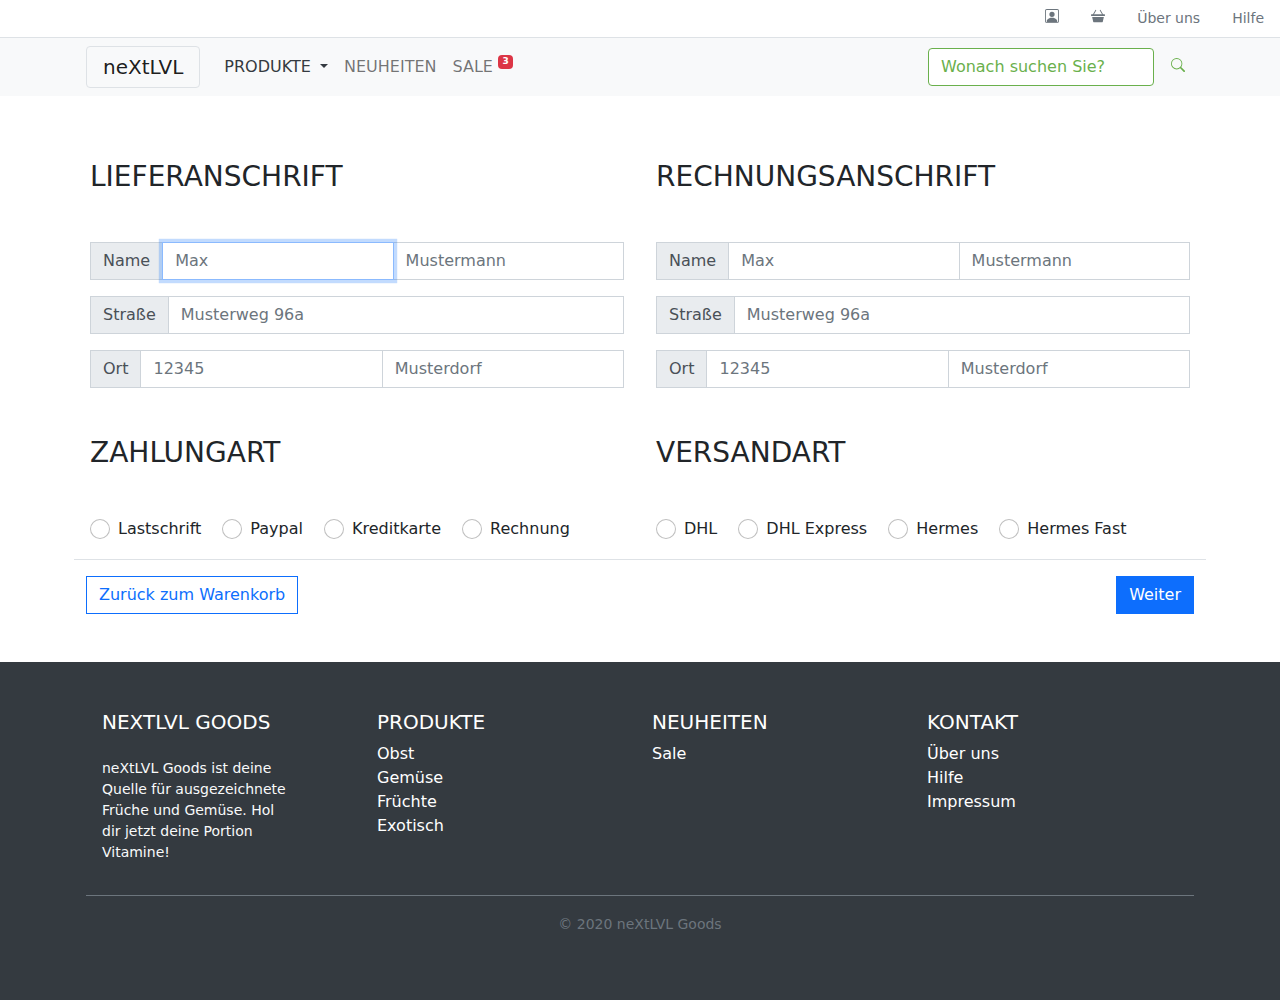
==== bestellUebersicht.html @ c00eb5ee "Display none vergessen..." ====
<!DOCTYPE html>
<html lang="de">

<head>
    <meta charset="UTF-8">
    <meta name="viewport" content="width=device-width, initial-scale=1.0">
    <title>Bestellinformation &ndash; neXtLVL Webshop</title>
    <link rel="stylesheet" href="css/bootstrap.min.css">
    <link rel="stylesheet" href="css/next.min.css">
</head>

<body>

    <!-- TOP LEVEL NAV -->
    <nav class="nav border-bottom small justify-content-end">

        <a href="profil/nutzer.html" class="nav-link link-secondary" data-action="profil">
            <svg width="1em" height="1em" viewBox="0 0 16 16" class="bi bi-person-square icon-unset" fill="currentColor" xmlns="http://www.w3.org/2000/svg">
                <path fill-rule="evenodd" d="M14 1H2a1 1 0 0 0-1 1v12a1 1 0 0 0 1 1h12a1 1 0 0 0 1-1V2a1 1 0 0 0-1-1zM2 0a2 2 0 0 0-2 2v12a2 2 0 0 0 2 2h12a2 2 0 0 0 2-2V2a2 2 0 0 0-2-2H2z" />
                <path fill-rule="evenodd" d="M2 15v-1c0-1 1-4 6-4s6 3 6 4v1H2zm6-6a3 3 0 1 0 0-6 3 3 0 0 0 0 6z" />
            </svg>
        </a>

        <a href="warenkorb/inhalt.html" class="nav-link link-secondary" data-action="warenkorb">

            <svg width="1em" height="1em" viewBox="0 0 16 16" class="bi bi-basket3-fill icon-unset" fill="currentColor" xmlns="http://www.w3.org/2000/svg">
                <path fill-rule="evenodd" d="M10.243 1.071a.5.5 0 0 1 .686.172l3 5a.5.5 0 0 1-.858.514l-3-5a.5.5 0 0 1 .172-.686zm-4.486 0a.5.5 0 0 0-.686.172l-3 5a.5.5 0 1 0 .858.514l3-5a.5.5 0 0 0-.172-.686z" />
                <path d="M13.489 14.605A.5.5 0 0 1 13 15H3a.5.5 0 0 1-.489-.395L1.311 9H14.69l-1.201 5.605z" />
                <rect width="16" height="2" y="6" rx=".5" />
            </svg>
        </a>
        <a href="hilfe/ueber-uns.html" class="nav-link link-secondary">Über uns</a>
        <a href="hilfe/uebersicht.html" class="nav-link link-secondary">Hilfe</a>
    </nav>
    <!-- /TOP LEVEL NAV -->
    <!-- NAV -->
    <nav class="navbar navbar-expand-lg navbar-light bg-light py-2">
        <div class="container">
            <a class="navbar-brand border rounded px-3" href="index.html">neXtLVL</a>
            <button class="navbar-toggler" type="button" data-toggle="collapse" data-target="#navbarSupportedContent" aria-controls="navbarSupportedContent" aria-expanded="false" aria-label="Toggle navigation">
                <span class="navbar-toggler-icon"></span>
            </button>
            <div class="collapse navbar-collapse text-uppercase" id="navbarSupportedContent">
                <ul class="navbar-nav mr-auto mb-2 mb-lg-0">
                    <li class="nav-item dropdown">
                        <a class="nav-link dropdown-toggle active text-dark" href="#" id="navbarDropdown" role="button" data-toggle="dropdown" aria-expanded="false">
                            Produkte
                        </a>
                        <ul class="dropdown-menu" aria-labelledby="navbarDropdown">
                            <li><a class="dropdown-item" href="produkte.php#obst">Obst</a></li>
                            <li><a class="dropdown-item" href="produkte.php#gemuese">Gemüse</a></li>
                            <li><a class="dropdown-item" href="produkte.php#fruechte">Früchte</a></li>
                            <li><a class="dropdown-item" href="produkte.php#exotisch">Exotisch</a></li>
                        </ul>
                    </li>
                    <li class="nav-item">
                        <a class="nav-link" aria-current="page" href="produkte/neuheiten.html">Neuheiten</a>
                    </li>
                    <li class="nav-item">
                        <a class="nav-link" href="produkte/sale.html">SALE <sup><span class="badge bg-danger align-text-top" title="3 Produkte befindet sich im Sale!">3</span></sup></a>
                    </li>
                </ul>
                <form class="d-flex">
                    <input type="text" class="form-control form-text-success form-border-next-green" placeholder="Wonach suchen Sie?" aria-label="Wonach suchen Sie?" aria-describedby="basic-addon2">
                    <span class="btn-group-vertical ml-2" id="basic-addon2">
                        <button type="button" class="btn btn-sm">
                            <svg width="1em" height="1em" viewBox="0 0 16 16" class="bi bi-search icon-unset" style="color: 6ab04c;" fill="currentColor" xmlns="http://www.w3.org/2000/svg">
                                <path fill-rule="evenodd" d="M10.442 10.442a1 1 0 0 1 1.415 0l3.85 3.85a1 1 0 0 1-1.414 1.415l-3.85-3.85a1 1 0 0 1 0-1.415z" />
                                <path fill-rule="evenodd" d="M6.5 12a5.5 5.5 0 1 0 0-11 5.5 5.5 0 0 0 0 11zM13 6.5a6.5 6.5 0 1 1-13 0 6.5 6.5 0 0 1 13 0z" />
                            </svg>
                        </button>
                    </span>
                </form>
            </div>
        </div>
    </nav>
    <!-- /NAV -->

    <!-- FORMULAR CONTAINER -->

    <div class="container my-5">
        <form id="bestellung" method="POST">

            <div class="row" id="userInput">

                <div class="col-xs-12 col-md-6 p-3 border-bottom">
                    <h1 class="h3 mb-5 text-uppercase">Lieferanschrift</h1>
                    <div class="input-group mb-3">
                        <span class="input-group-text rounded-0">Name</span>
                        <input type="text" id="accVorname" aria-label="Vorname" placeholder="Max" required autofocus class="form-control rounded-0">
                        <input type="text" id="accNachname" aria-label="Nachname" placeholder="Mustermann" required class="form-control rounded-0">
                    </div>
                    <div class="input-group mb-3">
                        <span class="input-group-text rounded-0">Straße</span>
                        <input type="text" id="accStraße" aria-label="Straße" placeholder="Musterweg 96a" required class="form-control rounded-0">
                    </div>
                    <div class="input-group">
                        <span class="input-group-text rounded-0">Ort</span>
                        <input type="number" id="accPlz" aria-label="PLZ" placeholder="12345" required class="form-control rounded-0">
                        <input type="text" id="accOrt" aria-label="Ort" placeholder="Musterdorf" required class="form-control rounded-0">
                    </div>

                    <h2 class="h3 my-5 text-uppercase">Zahlungart</h2>
                    <div class="form-check form-check-inline">
                        <input class="form-check-input" type="radio" name="payment[]" id="payment" value="Lastschrift">
                        <label class="form-check-label" for="inlineRadio1">Lastschrift</label>
                    </div>
                    <div class="form-check form-check-inline">
                        <input class="form-check-input" type="radio" name="payment[]" id="payment" value="Paypal">
                        <label class="form-check-label" for="inlineRadio2">Paypal</label>
                    </div>
                    <div class="form-check form-check-inline">
                        <input class="form-check-input" type="radio" name="payment[]" id="payment" value="Kreditkarte">
                        <label class="form-check-label" for="inlineRadio3">Kreditkarte</label>
                    </div>
                    <div class="form-check form-check-inline">
                        <input class="form-check-input" type="radio" name="payment[]" id="payment" value="Rechnung">
                        <label class="form-check-label" for="inlineRadio4">Rechnung</label>
                    </div>
                </div>

                <div class="col-xs-12 col-md-6 p-3 border-bottom">
                    <h1 class="h3 mb-5 text-uppercase">Rechnungsanschrift</h1>
                    <div class="input-group mb-3">
                        <span class="input-group-text rounded-0">Name</span>
                        <input type="text" id="invoiceVorname" aria-label="Vorname" placeholder="Max" required class="form-control rounded-0">
                        <input type="text" id="invoiceNachname" aria-label="Nachname" placeholder="Mustermann" required class="form-control rounded-0">
                    </div>
                    <div class="input-group mb-3">
                        <span class="input-group-text rounded-0">Straße</span>
                        <input type="text" id="invoiceStraße" aria-label="Straße" placeholder="Musterweg 96a" required class="form-control rounded-0">
                    </div>
                    <div class="input-group">
                        <span class="input-group-text rounded-0">Ort</span>
                        <input type="number" id="invoicePlz" aria-label="PLZ" placeholder="12345" required class="form-control rounded-0">
                        <input type="text" id="invoiceOrt" aria-label="Ort" placeholder="Musterdorf" required class="form-control rounded-0">
                    </div>

                    <h2 class="h3 my-5 text-uppercase">Versandart</h2>
                    <div class="form-check form-check-inline">
                        <input class="form-check-input" type="radio" name="inlineRadioOptions" id="shipping" name="shipping[]" value="DHL">
                        <label class="form-check-label" for="shipping">DHL</label>
                    </div>
                    <div class="form-check form-check-inline">
                        <input class="form-check-input" type="radio" name="inlineRadioOptions" id="shipping" name="shipping[]" value="DHL Express">
                        <label class="form-check-label" for="shipping">DHL Express</label>
                    </div>
                    <div class="form-check form-check-inline">
                        <input class="form-check-input" type="radio" name="inlineRadioOptions" id="shipping" name="shipping[]" value="Hermes">
                        <label class="form-check-label" for="shipping">Hermes</label>
                    </div>
                    <div class="form-check form-check-inline">
                        <input class="form-check-input" type="radio" name="inlineRadioOptions" id="shipping" name="shipping[]" value="Hermes Fast">
                        <label class="form-check-label" for="shipping">Hermes Fast</label>
                    </div>
                </div>

            </div>

            <button class="btn btn-outline-primary mt-3 rounded-0" id="backToChart" onclick="location.href='./warenkorb/inhalt.html'"> Zurück zum Warenkorb</button>
            <input class="btn btn-primary mt-3 rounded-0 float-right" type="submit" value="Weiter">

        </form>
    </div>

    <div id="userOutput" style="display: none;">

        <div class="container">
            <div class="row">
                <div class="col-xs-12 col-md-6 p-3" id="accountDaten"></div>
                <div class="col-xs-12 col-md-6 p-3" id="invoiceDaten"></div>
            </div>
            <div class="w-100 mt-3 mb-5 p-3 border rounded-0" id="artikel"></div>
            <div class="w-100 mt-3 mb-5">
                <button class="btn btn-outline-primary rounded-0" id="back">Zurück</button>
                <button class="btn btn-primary rounded-0 float-right">Jetzt Zahlungspflichtig bestellen...</button>
            </div>

        </div>
    </div>

    <!-- FOOTER -->
    <footer class="bg-dark text-white py-5">
        <div class="container">
            <section class="container text-center text-md-left">
                <div class="row">
                    <hr class="clearfix w-100 d-none pb-3">
                    <div class="col-md-3 mb-md-0 mb-3">
                        <h5 class="text-uppercase"><a href="index.html" class="text-white text-decoration-none">neXtLVL Goods</a></h5>
                        <ul class="list-unstyled">
                            <li class="small pt-3 text-light w-75">
                                neXtLVL Goods ist deine Quelle für ausgezeichnete Früche und Gemüse. Hol dir jetzt deine Portion Vitamine!
                            </li>
                        </ul>
                    </div>
                    <div class="col-md-3 mb-md-0 mb-3">
                        <a class="text-white text-decoration-none" href="produkte.php">
                            <h5 class="text-uppercase">Produkte</h5>
                        </a>
                        <ul class="list-unstyled">
                            <li><a class="text-white text-decoration-none" href="produkte.php#obst">Obst</a></li>
                            <li><a class="text-white text-decoration-none" href="produkte.php#gemuese">Gemüse</a></li>
                            <li><a class="text-white text-decoration-none" href="produkte.php#fruechte">Früchte</a></li>
                            <li><a class="text-white text-decoration-none" href="produkte.php#exotisch">Exotisch</a></li>
                        </ul>
                    </div>
                    <div class="col-md-3 mb-md-0 mb-3">
                        <a class="text-white text-decoration-none" href="produkte/neuheiten.html">
                            <h5 class="text-uppercase">Neuheiten</h5>
                        </a>
                        <ul class="list-unstyled">
                            <li><a class="text-white text-decoration-none" href="produkte/sale.html">Sale</a></li>
                        </ul>
                    </div>
                    <div class="col-md-3 mb-md-0 mb-3">
                        <a class="text-white text-decoration-none" href="kontakt/formular.html">
                            <h5 class="text-uppercase footer-link">Kontakt</h5>
                        </a>
                        <ul class="list-unstyled">
                            <li><a class="text-white text-decoration-none" href="hilfe/ueber-uns.html">Über uns</a></li>
                            <li><a class="text-white text-decoration-none" href="hilfe/uebersicht.html">Hilfe</a></li>
                            <li><a class="text-white text-decoration-none" href="kontakt/impressum.html">Impressum</a></li>
                        </ul>
                    </div>
                </div>
            </section>
            <div class="text-center py-3 mt-3 border-top border-secondary">
                <a class="text-muted small text-decoration-none" href="index.html">&copy; 2020 neXtLVL Goods</a>
            </div>
        </div>
    </footer>
    <!-- /FOOTER -->

    <script src="js/bestellUebersicht.js"></script>
    <script src="js/jquery.min.js"></script>
    <script>
        /*
    Die eigentliche Funktion des Submit Buttons wird deaktiviert.
    Daten werden nach Submit Button klick ins LocalStorage geladen
    Div mit Formular verschwindet
    Div mit Bestellübersicht wird angezeigt
    */
        $(document).ready(function() {
            //option A
            $("form").submit(function(e) {
                e.preventDefault(e);
                alert(document.getElementById("accVorname").value);
                submitToView();
                hideElement("userInput");
                showElement("userOutput");
                showData();
            });
            /*
    Zurückbutton, welche in der Bestellübersicht angezeigt wird. Formular wird wieder
    sichtbar
    Localstorage und Formular sind resetet
    */
            $('#back').click(function() {
                $('#userOutput').hide();
                $('#userInput').show();
                localStorage.clear();
                $('#bestellung').trigger("reset");
            });
        });
    </script>

</body>

</html>
---- css/next.min.css ----
.icon-unset{vertical-align:unset !important}.form-text-success::-webkit-input-placeholder{color:#6ab04c !important}.form-text-success:-ms-input-placeholder{color:#6ab04c !important}.form-text-success::-ms-input-placeholder{color:#6ab04c !important}.form-text-success::placeholder{color:#6ab04c !important}.form-border-next-green{border:1px solid #6ab04c}.next-bg-green{background-color:#6ab04c}.next-bg-lime{background-color:#2ecc71}.next-bg-orange{background-color:#f0932b}.next-bg-red{background-color:#eb4d4b}.container-main{margin:0 auto;max-width:calc(100% - 3rem)}.text-shadow{text-shadow:1px 1px rgba(0,0,0,0.35)}
/*# sourceMappingURL=next.min.css.map */
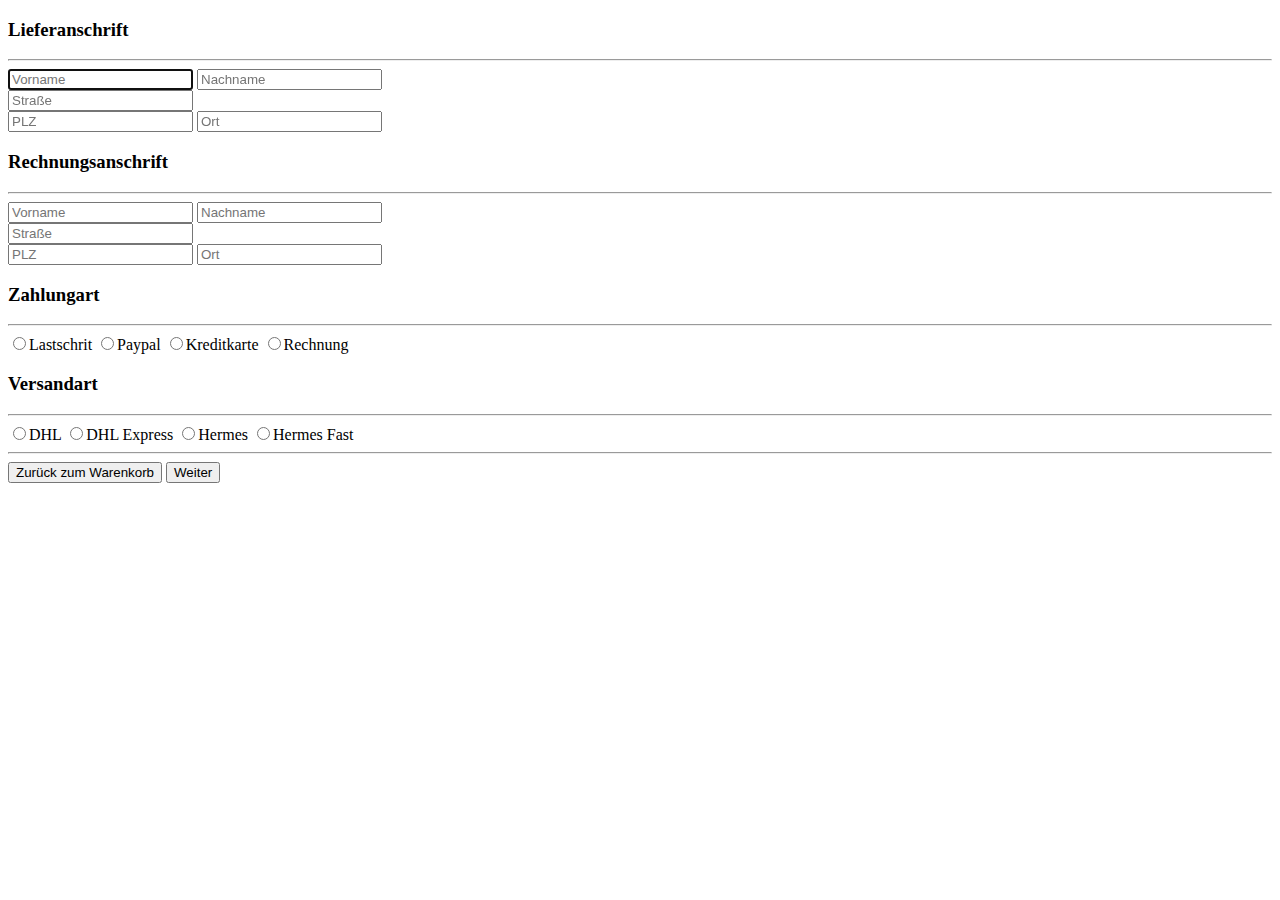
==== commit 78a09603: "Erweiterung der Anzeige" ====
--- a/bestellUebersicht.html
+++ b/bestellUebersicht.html
@@ -1,269 +1,96 @@
 <!DOCTYPE html>
-<html lang="de">
-
+<html lang="en">
 <head>
     <meta charset="UTF-8">
     <meta name="viewport" content="width=device-width, initial-scale=1.0">
-    <title>Bestellinformation &ndash; neXtLVL Webshop</title>
-    <link rel="stylesheet" href="css/bootstrap.min.css">
-    <link rel="stylesheet" href="css/next.min.css">
-</head>
-
-<body>
-
-    <!-- TOP LEVEL NAV -->
-    <nav class="nav border-bottom small justify-content-end">
-
-        <a href="profil/nutzer.html" class="nav-link link-secondary" data-action="profil">
-            <svg width="1em" height="1em" viewBox="0 0 16 16" class="bi bi-person-square icon-unset" fill="currentColor" xmlns="http://www.w3.org/2000/svg">
-                <path fill-rule="evenodd" d="M14 1H2a1 1 0 0 0-1 1v12a1 1 0 0 0 1 1h12a1 1 0 0 0 1-1V2a1 1 0 0 0-1-1zM2 0a2 2 0 0 0-2 2v12a2 2 0 0 0 2 2h12a2 2 0 0 0 2-2V2a2 2 0 0 0-2-2H2z" />
-                <path fill-rule="evenodd" d="M2 15v-1c0-1 1-4 6-4s6 3 6 4v1H2zm6-6a3 3 0 1 0 0-6 3 3 0 0 0 0 6z" />
-            </svg>
-        </a>
-
-        <a href="warenkorb/inhalt.html" class="nav-link link-secondary" data-action="warenkorb">
-
-            <svg width="1em" height="1em" viewBox="0 0 16 16" class="bi bi-basket3-fill icon-unset" fill="currentColor" xmlns="http://www.w3.org/2000/svg">
-                <path fill-rule="evenodd" d="M10.243 1.071a.5.5 0 0 1 .686.172l3 5a.5.5 0 0 1-.858.514l-3-5a.5.5 0 0 1 .172-.686zm-4.486 0a.5.5 0 0 0-.686.172l-3 5a.5.5 0 1 0 .858.514l3-5a.5.5 0 0 0-.172-.686z" />
-                <path d="M13.489 14.605A.5.5 0 0 1 13 15H3a.5.5 0 0 1-.489-.395L1.311 9H14.69l-1.201 5.605z" />
-                <rect width="16" height="2" y="6" rx=".5" />
-            </svg>
-        </a>
-        <a href="hilfe/ueber-uns.html" class="nav-link link-secondary">Über uns</a>
-        <a href="hilfe/uebersicht.html" class="nav-link link-secondary">Hilfe</a>
-    </nav>
-    <!-- /TOP LEVEL NAV -->
-    <!-- NAV -->
-    <nav class="navbar navbar-expand-lg navbar-light bg-light py-2">
-        <div class="container">
-            <a class="navbar-brand border rounded px-3" href="index.html">neXtLVL</a>
-            <button class="navbar-toggler" type="button" data-toggle="collapse" data-target="#navbarSupportedContent" aria-controls="navbarSupportedContent" aria-expanded="false" aria-label="Toggle navigation">
-                <span class="navbar-toggler-icon"></span>
-            </button>
-            <div class="collapse navbar-collapse text-uppercase" id="navbarSupportedContent">
-                <ul class="navbar-nav mr-auto mb-2 mb-lg-0">
-                    <li class="nav-item dropdown">
-                        <a class="nav-link dropdown-toggle active text-dark" href="#" id="navbarDropdown" role="button" data-toggle="dropdown" aria-expanded="false">
-                            Produkte
-                        </a>
-                        <ul class="dropdown-menu" aria-labelledby="navbarDropdown">
-                            <li><a class="dropdown-item" href="produkte.php#obst">Obst</a></li>
-                            <li><a class="dropdown-item" href="produkte.php#gemuese">Gemüse</a></li>
-                            <li><a class="dropdown-item" href="produkte.php#fruechte">Früchte</a></li>
-                            <li><a class="dropdown-item" href="produkte.php#exotisch">Exotisch</a></li>
-                        </ul>
-                    </li>
-                    <li class="nav-item">
-                        <a class="nav-link" aria-current="page" href="produkte/neuheiten.html">Neuheiten</a>
-                    </li>
-                    <li class="nav-item">
-                        <a class="nav-link" href="produkte/sale.html">SALE <sup><span class="badge bg-danger align-text-top" title="3 Produkte befindet sich im Sale!">3</span></sup></a>
-                    </li>
-                </ul>
-                <form class="d-flex">
-                    <input type="text" class="form-control form-text-success form-border-next-green" placeholder="Wonach suchen Sie?" aria-label="Wonach suchen Sie?" aria-describedby="basic-addon2">
-                    <span class="btn-group-vertical ml-2" id="basic-addon2">
-                        <button type="button" class="btn btn-sm">
-                            <svg width="1em" height="1em" viewBox="0 0 16 16" class="bi bi-search icon-unset" style="color: 6ab04c;" fill="currentColor" xmlns="http://www.w3.org/2000/svg">
-                                <path fill-rule="evenodd" d="M10.442 10.442a1 1 0 0 1 1.415 0l3.85 3.85a1 1 0 0 1-1.414 1.415l-3.85-3.85a1 1 0 0 1 0-1.415z" />
-                                <path fill-rule="evenodd" d="M6.5 12a5.5 5.5 0 1 0 0-11 5.5 5.5 0 0 0 0 11zM13 6.5a6.5 6.5 0 1 1-13 0 6.5 6.5 0 0 1 13 0z" />
-                            </svg>
-                        </button>
-                    </span>
-                </form>
-            </div>
-        </div>
-    </nav>
-    <!-- /NAV -->
-
-    <!-- FORMULAR CONTAINER -->
-
-    <div class="container my-5">
-        <form id="bestellung" method="POST">
-
-            <div class="row" id="userInput">
-
-                <div class="col-xs-12 col-md-6 p-3 border-bottom">
-                    <h1 class="h3 mb-5 text-uppercase">Lieferanschrift</h1>
-                    <div class="input-group mb-3">
-                        <span class="input-group-text rounded-0">Name</span>
-                        <input type="text" id="accVorname" aria-label="Vorname" placeholder="Max" required autofocus class="form-control rounded-0">
-                        <input type="text" id="accNachname" aria-label="Nachname" placeholder="Mustermann" required class="form-control rounded-0">
-                    </div>
-                    <div class="input-group mb-3">
-                        <span class="input-group-text rounded-0">Straße</span>
-                        <input type="text" id="accStraße" aria-label="Straße" placeholder="Musterweg 96a" required class="form-control rounded-0">
-                    </div>
-                    <div class="input-group">
-                        <span class="input-group-text rounded-0">Ort</span>
-                        <input type="number" id="accPlz" aria-label="PLZ" placeholder="12345" required class="form-control rounded-0">
-                        <input type="text" id="accOrt" aria-label="Ort" placeholder="Musterdorf" required class="form-control rounded-0">
-                    </div>
-
-                    <h2 class="h3 my-5 text-uppercase">Zahlungart</h2>
-                    <div class="form-check form-check-inline">
-                        <input class="form-check-input" type="radio" name="payment[]" id="payment" value="Lastschrift">
-                        <label class="form-check-label" for="inlineRadio1">Lastschrift</label>
-                    </div>
-                    <div class="form-check form-check-inline">
-                        <input class="form-check-input" type="radio" name="payment[]" id="payment" value="Paypal">
-                        <label class="form-check-label" for="inlineRadio2">Paypal</label>
-                    </div>
-                    <div class="form-check form-check-inline">
-                        <input class="form-check-input" type="radio" name="payment[]" id="payment" value="Kreditkarte">
-                        <label class="form-check-label" for="inlineRadio3">Kreditkarte</label>
-                    </div>
-                    <div class="form-check form-check-inline">
-                        <input class="form-check-input" type="radio" name="payment[]" id="payment" value="Rechnung">
-                        <label class="form-check-label" for="inlineRadio4">Rechnung</label>
-                    </div>
-                </div>
-
-                <div class="col-xs-12 col-md-6 p-3 border-bottom">
-                    <h1 class="h3 mb-5 text-uppercase">Rechnungsanschrift</h1>
-                    <div class="input-group mb-3">
-                        <span class="input-group-text rounded-0">Name</span>
-                        <input type="text" id="invoiceVorname" aria-label="Vorname" placeholder="Max" required class="form-control rounded-0">
-                        <input type="text" id="invoiceNachname" aria-label="Nachname" placeholder="Mustermann" required class="form-control rounded-0">
-                    </div>
-                    <div class="input-group mb-3">
-                        <span class="input-group-text rounded-0">Straße</span>
-                        <input type="text" id="invoiceStraße" aria-label="Straße" placeholder="Musterweg 96a" required class="form-control rounded-0">
-                    </div>
-                    <div class="input-group">
-                        <span class="input-group-text rounded-0">Ort</span>
-                        <input type="number" id="invoicePlz" aria-label="PLZ" placeholder="12345" required class="form-control rounded-0">
-                        <input type="text" id="invoiceOrt" aria-label="Ort" placeholder="Musterdorf" required class="form-control rounded-0">
-                    </div>
-
-                    <h2 class="h3 my-5 text-uppercase">Versandart</h2>
-                    <div class="form-check form-check-inline">
-                        <input class="form-check-input" type="radio" name="inlineRadioOptions" id="shipping" name="shipping[]" value="DHL">
-                        <label class="form-check-label" for="shipping">DHL</label>
-                    </div>
-                    <div class="form-check form-check-inline">
-                        <input class="form-check-input" type="radio" name="inlineRadioOptions" id="shipping" name="shipping[]" value="DHL Express">
-                        <label class="form-check-label" for="shipping">DHL Express</label>
-                    </div>
-                    <div class="form-check form-check-inline">
-                        <input class="form-check-input" type="radio" name="inlineRadioOptions" id="shipping" name="shipping[]" value="Hermes">
-                        <label class="form-check-label" for="shipping">Hermes</label>
-                    </div>
-                    <div class="form-check form-check-inline">
-                        <input class="form-check-input" type="radio" name="inlineRadioOptions" id="shipping" name="shipping[]" value="Hermes Fast">
-                        <label class="form-check-label" for="shipping">Hermes Fast</label>
-                    </div>
-                </div>
-
-            </div>
-
-            <button class="btn btn-outline-primary mt-3 rounded-0" id="backToChart" onclick="location.href='./warenkorb/inhalt.html'"> Zurück zum Warenkorb</button>
-            <input class="btn btn-primary mt-3 rounded-0 float-right" type="submit" value="Weiter">
-
-        </form>
-    </div>
-
-    <div id="userOutput" style="display: none;">
-
-        <div class="container">
-            <div class="row">
-                <div class="col-xs-12 col-md-6 p-3" id="accountDaten"></div>
-                <div class="col-xs-12 col-md-6 p-3" id="invoiceDaten"></div>
-            </div>
-            <div class="w-100 mt-3 mb-5 p-3 border rounded-0" id="artikel"></div>
-            <div class="w-100 mt-3 mb-5">
-                <button class="btn btn-outline-primary rounded-0" id="back">Zurück</button>
-                <button class="btn btn-primary rounded-0 float-right">Jetzt Zahlungspflichtig bestellen...</button>
-            </div>
-
-        </div>
-    </div>
-
-    <!-- FOOTER -->
-    <footer class="bg-dark text-white py-5">
-        <div class="container">
-            <section class="container text-center text-md-left">
-                <div class="row">
-                    <hr class="clearfix w-100 d-none pb-3">
-                    <div class="col-md-3 mb-md-0 mb-3">
-                        <h5 class="text-uppercase"><a href="index.html" class="text-white text-decoration-none">neXtLVL Goods</a></h5>
-                        <ul class="list-unstyled">
-                            <li class="small pt-3 text-light w-75">
-                                neXtLVL Goods ist deine Quelle für ausgezeichnete Früche und Gemüse. Hol dir jetzt deine Portion Vitamine!
-                            </li>
-                        </ul>
-                    </div>
-                    <div class="col-md-3 mb-md-0 mb-3">
-                        <a class="text-white text-decoration-none" href="produkte.php">
-                            <h5 class="text-uppercase">Produkte</h5>
-                        </a>
-                        <ul class="list-unstyled">
-                            <li><a class="text-white text-decoration-none" href="produkte.php#obst">Obst</a></li>
-                            <li><a class="text-white text-decoration-none" href="produkte.php#gemuese">Gemüse</a></li>
-                            <li><a class="text-white text-decoration-none" href="produkte.php#fruechte">Früchte</a></li>
-                            <li><a class="text-white text-decoration-none" href="produkte.php#exotisch">Exotisch</a></li>
-                        </ul>
-                    </div>
-                    <div class="col-md-3 mb-md-0 mb-3">
-                        <a class="text-white text-decoration-none" href="produkte/neuheiten.html">
-                            <h5 class="text-uppercase">Neuheiten</h5>
-                        </a>
-                        <ul class="list-unstyled">
-                            <li><a class="text-white text-decoration-none" href="produkte/sale.html">Sale</a></li>
-                        </ul>
-                    </div>
-                    <div class="col-md-3 mb-md-0 mb-3">
-                        <a class="text-white text-decoration-none" href="kontakt/formular.html">
-                            <h5 class="text-uppercase footer-link">Kontakt</h5>
-                        </a>
-                        <ul class="list-unstyled">
-                            <li><a class="text-white text-decoration-none" href="hilfe/ueber-uns.html">Über uns</a></li>
-                            <li><a class="text-white text-decoration-none" href="hilfe/uebersicht.html">Hilfe</a></li>
-                            <li><a class="text-white text-decoration-none" href="kontakt/impressum.html">Impressum</a></li>
-                        </ul>
-                    </div>
-                </div>
-            </section>
-            <div class="text-center py-3 mt-3 border-top border-secondary">
-                <a class="text-muted small text-decoration-none" href="index.html">&copy; 2020 neXtLVL Goods</a>
-            </div>
-        </div>
-    </footer>
-    <!-- /FOOTER -->
-
+    <title>Bestellinformation</title>
     <script src="js/bestellUebersicht.js"></script>
-    <script src="js/jquery.min.js"></script>
+    <script src="https://ajax.googleapis.com/ajax/libs/jquery/3.5.1/jquery.min.js"></script>
     <script>
-        /*
+      /*
     Die eigentliche Funktion des Submit Buttons wird deaktiviert.
     Daten werden nach Submit Button klick ins LocalStorage geladen
     Div mit Formular verschwindet
     Div mit Bestellübersicht wird angezeigt
-    */
-        $(document).ready(function() {
+    */   
+    $(document).ready(function() {
             //option A
-            $("form").submit(function(e) {
+            $("form").submit(function(e){
                 e.preventDefault(e);
-                alert(document.getElementById("accVorname").value);
+                alert (document.getElementById("accVorname").value);
                 submitToView();
                 hideElement("userInput");
                 showElement("userOutput");
                 showData();
             });
-            /*
+             /*
     Zurückbutton, welche in der Bestellübersicht angezeigt wird. Formular wird wieder
     sichtbar
     Localstorage und Formular sind resetet
     */
-            $('#back').click(function() {
-                $('#userOutput').hide();
-                $('#userInput').show();
-                localStorage.clear();
-                $('#bestellung').trigger("reset");
-            });
+    $('#back').click(function(){
+       $('#userOutput').hide();
+       $('#userInput').show();
+        localStorage.clear();
+        $('#bestellung').trigger("reset"); 
         });
+    });
+
+
     </script>
+</head>
+<body>
+    <div id="userInput">
+        <form id="bestellung" method="POST">
+        <h3> Lieferanschrift</h3>
+        <hr>
+        <input type="text" id="accVorname" placeholder="Vorname" required autofocus>
+        <input type="text" id="accNachname" placeholder="Nachname" required> <br>
+        
+        <input type="text" id="accStraße" placeholder="Straße" required> <br>
+        <input type="text" id="accPlz" placeholder="PLZ" required> 
+        <input type="text" id="accOrt" placeholder="Ort" required> 
+        <h3> Rechnungsanschrift</h3>
+        <hr>
+        <input type="text" id="invoiceVorname" placeholder="Vorname" required>
+        <input type="text" id="invoiceNachname" placeholder="Nachname" required> <br>
+        
+        <input type="text" id="invoiceStraße" placeholder="Straße" required> <br>
+        <input type="text" id="invoicePlz" placeholder="PLZ" required> 
+        <input type="text" id="invoiceOrt" placeholder="Ort" required> 
 
+        <h3>Zahlungart</h3>
+        <hr>
+        <label><input type="radio" id="payment" name="payment[]" value="Lastschrit">Lastschrit</label>
+        <label><input type="radio" id="payment" name="payment[]" value="Paypal">Paypal</label>
+        <label><input type="radio" id="payment" name="payment[]" value="Kreditkarte">Kreditkarte</label>
+        <label><input type="radio" id="payment" name="payment[]" value="Rechnung">Rechnung</label>
+
+        <h3>Versandart</h3>
+        <hr>
+        <label><input type="radio" id="shipping" name="shipping[]" value="DHL">DHL</label>
+        <label><input type="radio" id="shipping" name="shipping[]" value="DHL Express">DHL Express</label>
+        <label><input type="radio" id="shipping" name="shipping[]" value="Hermes">Hermes</label>
+        <label><input type="radio" id="shipping" name="shipping[]" value="Hermes Fast">Hermes Fast</label>
+        <hr>
+        <button id="backToChart" onclick="location.href='./warenkorb/inhalt.html'"> Zurück zum Warenkorb</button>
+        <input type="submit" value="Weiter">
+        </form>
+    </div>
+
+    <div id="userOutput" style="display: none;">
+        <div id="accountDaten">
+
+        </div>
+        <div id="invoiceDaten">
+
+        </div>
+        <div id="artikel">
+        </div>
+        <div>
+            <button id="back">Zurück</button>
+        </div>
+    </div>
+    
 </body>
-
 </html>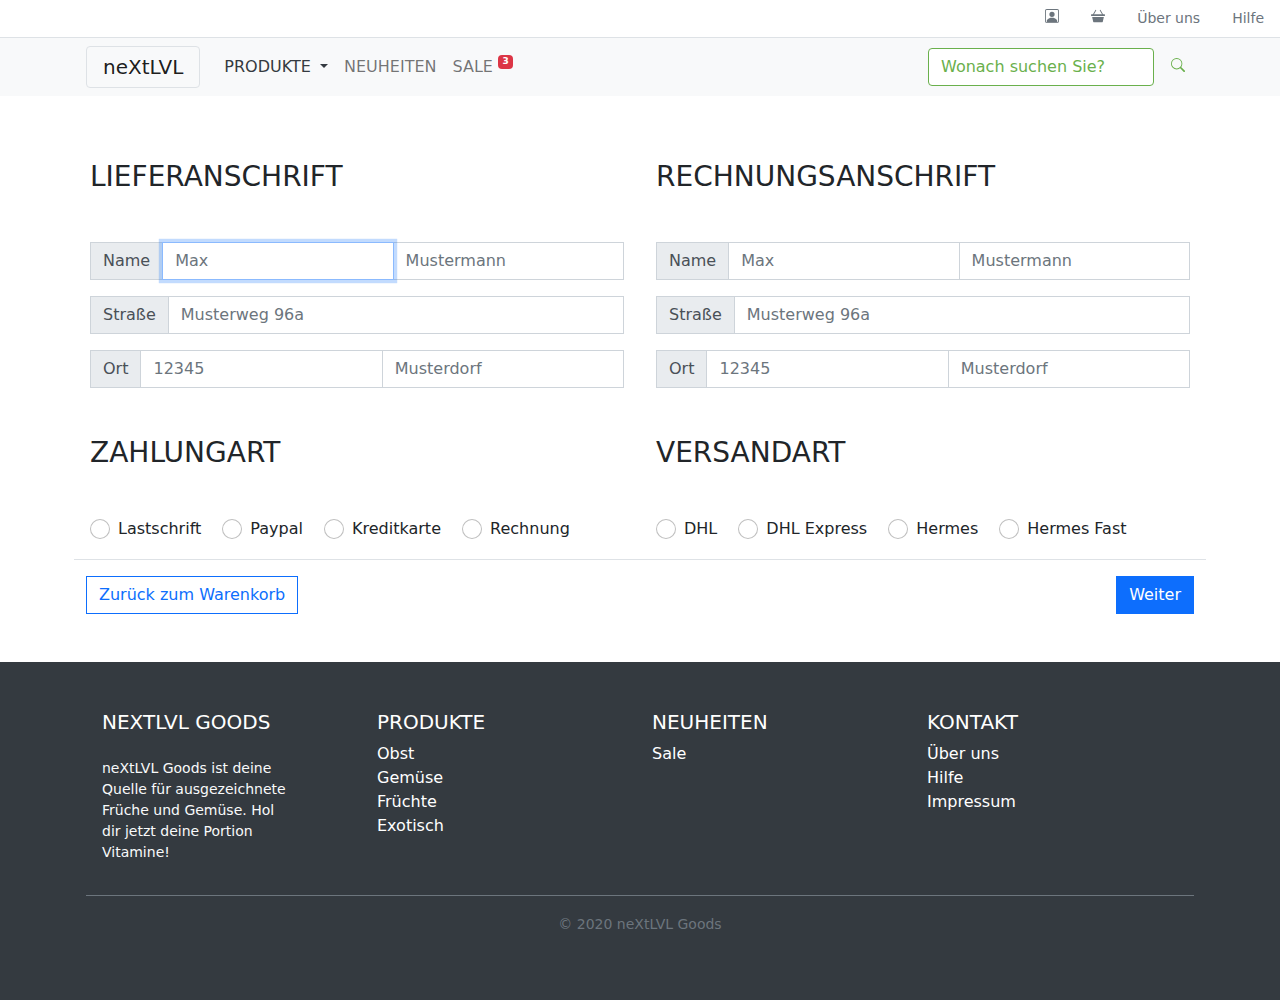
==== commit 5bbf863b: "Merge branch 'master' into warenkorb-frontend" ====
--- a/bestellUebersicht.html
+++ b/bestellUebersicht.html
@@ -1,96 +1,271 @@
 <!DOCTYPE html>
-<html lang="en">
+<html lang="de">
+
 <head>
     <meta charset="UTF-8">
     <meta name="viewport" content="width=device-width, initial-scale=1.0">
-    <title>Bestellinformation</title>
+
+    <title>Bestellinformation &ndash; neXtLVL Webshop</title>
+    <link rel="stylesheet" href="css/bootstrap.min.css">
+    <link rel="stylesheet" href="css/next.min.css">
+</head>
+
+<body>
+
+    <!-- TOP LEVEL NAV -->
+    <nav class="nav border-bottom small justify-content-end">
+
+        <a href="profil/nutzer.html" class="nav-link link-secondary" data-action="profil">
+            <svg width="1em" height="1em" viewBox="0 0 16 16" class="bi bi-person-square icon-unset" fill="currentColor" xmlns="http://www.w3.org/2000/svg">
+                <path fill-rule="evenodd" d="M14 1H2a1 1 0 0 0-1 1v12a1 1 0 0 0 1 1h12a1 1 0 0 0 1-1V2a1 1 0 0 0-1-1zM2 0a2 2 0 0 0-2 2v12a2 2 0 0 0 2 2h12a2 2 0 0 0 2-2V2a2 2 0 0 0-2-2H2z" />
+                <path fill-rule="evenodd" d="M2 15v-1c0-1 1-4 6-4s6 3 6 4v1H2zm6-6a3 3 0 1 0 0-6 3 3 0 0 0 0 6z" />
+            </svg>
+        </a>
+
+        <a href="warenkorb/inhalt.html" class="nav-link link-secondary" data-action="warenkorb">
+
+            <svg width="1em" height="1em" viewBox="0 0 16 16" class="bi bi-basket3-fill icon-unset" fill="currentColor" xmlns="http://www.w3.org/2000/svg">
+                <path fill-rule="evenodd" d="M10.243 1.071a.5.5 0 0 1 .686.172l3 5a.5.5 0 0 1-.858.514l-3-5a.5.5 0 0 1 .172-.686zm-4.486 0a.5.5 0 0 0-.686.172l-3 5a.5.5 0 1 0 .858.514l3-5a.5.5 0 0 0-.172-.686z" />
+                <path d="M13.489 14.605A.5.5 0 0 1 13 15H3a.5.5 0 0 1-.489-.395L1.311 9H14.69l-1.201 5.605z" />
+                <rect width="16" height="2" y="6" rx=".5" />
+            </svg>
+        </a>
+        <a href="hilfe/ueber-uns.html" class="nav-link link-secondary">Über uns</a>
+        <a href="hilfe/uebersicht.html" class="nav-link link-secondary">Hilfe</a>
+    </nav>
+    <!-- /TOP LEVEL NAV -->
+    <!-- NAV -->
+    <nav class="navbar navbar-expand-lg navbar-light bg-light py-2">
+        <div class="container">
+            <a class="navbar-brand border rounded px-3" href="index.html">neXtLVL</a>
+            <button class="navbar-toggler" type="button" data-toggle="collapse" data-target="#navbarSupportedContent" aria-controls="navbarSupportedContent" aria-expanded="false" aria-label="Toggle navigation">
+                <span class="navbar-toggler-icon"></span>
+            </button>
+            <div class="collapse navbar-collapse text-uppercase" id="navbarSupportedContent">
+                <ul class="navbar-nav mr-auto mb-2 mb-lg-0">
+                    <li class="nav-item dropdown">
+                        <a class="nav-link dropdown-toggle active text-dark" href="#" id="navbarDropdown" role="button" data-toggle="dropdown" aria-expanded="false">
+                            Produkte
+                        </a>
+                        <ul class="dropdown-menu" aria-labelledby="navbarDropdown">
+                            <li><a class="dropdown-item" href="produkte.php#obst">Obst</a></li>
+                            <li><a class="dropdown-item" href="produkte.php#gemuese">Gemüse</a></li>
+                            <li><a class="dropdown-item" href="produkte.php#fruechte">Früchte</a></li>
+                            <li><a class="dropdown-item" href="produkte.php#exotisch">Exotisch</a></li>
+                        </ul>
+                    </li>
+                    <li class="nav-item">
+                        <a class="nav-link" aria-current="page" href="produkte/neuheiten.html">Neuheiten</a>
+                    </li>
+                    <li class="nav-item">
+                        <a class="nav-link" href="produkte/sale.html">SALE <sup><span class="badge bg-danger align-text-top" title="3 Produkte befindet sich im Sale!">3</span></sup></a>
+                    </li>
+                </ul>
+                <form class="d-flex">
+                    <input type="text" class="form-control form-text-success form-border-next-green" placeholder="Wonach suchen Sie?" aria-label="Wonach suchen Sie?" aria-describedby="basic-addon2">
+                    <span class="btn-group-vertical ml-2" id="basic-addon2">
+                        <button type="button" class="btn btn-sm">
+                            <svg width="1em" height="1em" viewBox="0 0 16 16" class="bi bi-search icon-unset" style="color: 6ab04c;" fill="currentColor" xmlns="http://www.w3.org/2000/svg">
+                                <path fill-rule="evenodd" d="M10.442 10.442a1 1 0 0 1 1.415 0l3.85 3.85a1 1 0 0 1-1.414 1.415l-3.85-3.85a1 1 0 0 1 0-1.415z" />
+                                <path fill-rule="evenodd" d="M6.5 12a5.5 5.5 0 1 0 0-11 5.5 5.5 0 0 0 0 11zM13 6.5a6.5 6.5 0 1 1-13 0 6.5 6.5 0 0 1 13 0z" />
+                            </svg>
+                        </button>
+                    </span>
+                </form>
+            </div>
+        </div>
+    </nav>
+    <!-- /NAV -->
+
+    <!-- FORMULAR CONTAINER -->
+
+    <div class="container my-5">
+        <form id="bestellung" method="POST">
+
+            <div class="row" id="userInput">
+
+                <div class="col-xs-12 col-md-6 p-3 border-bottom">
+                    <h1 class="h3 mb-5 text-uppercase">Lieferanschrift</h1>
+                    <div class="input-group mb-3">
+                        <span class="input-group-text rounded-0">Name</span>
+                        <input type="text" id="accVorname" aria-label="Vorname" placeholder="Max" required autofocus class="form-control rounded-0">
+                        <input type="text" id="accNachname" aria-label="Nachname" placeholder="Mustermann" required class="form-control rounded-0">
+                    </div>
+                    <div class="input-group mb-3">
+                        <span class="input-group-text rounded-0">Straße</span>
+                        <input type="text" id="accStraße" aria-label="Straße" placeholder="Musterweg 96a" required class="form-control rounded-0">
+                    </div>
+                    <div class="input-group">
+                        <span class="input-group-text rounded-0">Ort</span>
+                        <input type="number" id="accPlz" aria-label="PLZ" placeholder="12345" required class="form-control rounded-0 input-number-arrows-none">
+                        <input type="text" id="accOrt" aria-label="Ort" placeholder="Musterdorf" required class="form-control rounded-0">
+                    </div>
+
+                    <h2 class="h3 my-5 text-uppercase">Zahlungart</h2>
+                    <div class="form-check form-check-inline">
+                        <input class="form-check-input" type="radio" name="payment[]" id="payment" value="Lastschrift">
+                        <label class="form-check-label" for="inlineRadio1">Lastschrift</label>
+                    </div>
+                    <div class="form-check form-check-inline">
+                        <input class="form-check-input" type="radio" name="payment[]" id="payment" value="Paypal">
+                        <label class="form-check-label" for="inlineRadio2">Paypal</label>
+                    </div>
+                    <div class="form-check form-check-inline">
+                        <input class="form-check-input" type="radio" name="payment[]" id="payment" value="Kreditkarte">
+                        <label class="form-check-label" for="inlineRadio3">Kreditkarte</label>
+                    </div>
+                    <div class="form-check form-check-inline">
+                        <input class="form-check-input" type="radio" name="payment[]" id="payment" value="Rechnung">
+                        <label class="form-check-label" for="inlineRadio4">Rechnung</label>
+                    </div>
+                </div>
+
+                <div class="col-xs-12 col-md-6 p-3 border-bottom">
+                    <h1 class="h3 mb-5 text-uppercase">Rechnungsanschrift</h1>
+                    <div class="input-group mb-3">
+                        <span class="input-group-text rounded-0">Name</span>
+                        <input type="text" id="invoiceVorname" aria-label="Vorname" placeholder="Max" required class="form-control rounded-0">
+                        <input type="text" id="invoiceNachname" aria-label="Nachname" placeholder="Mustermann" required class="form-control rounded-0">
+                    </div>
+                    <div class="input-group mb-3">
+                        <span class="input-group-text rounded-0">Straße</span>
+                        <input type="text" id="invoiceStraße" aria-label="Straße" placeholder="Musterweg 96a" required class="form-control rounded-0">
+                    </div>
+                    <div class="input-group">
+                        <span class="input-group-text rounded-0">Ort</span>
+                        <input type="number" id="invoicePlz" aria-label="PLZ" placeholder="12345" required class="form-control rounded-0 input-number-arrows-none">
+                        <input type="text" id="invoiceOrt" aria-label="Ort" placeholder="Musterdorf" required class="form-control rounded-0">
+                    </div>
+
+                    <h2 class="h3 my-5 text-uppercase">Versandart</h2>
+                    <div class="form-check form-check-inline">
+                        <input class="form-check-input" type="radio" name="inlineRadioOptions" id="shipping" name="shipping[]" value="DHL">
+                        <label class="form-check-label" for="shipping">DHL</label>
+                    </div>
+                    <div class="form-check form-check-inline">
+                        <input class="form-check-input" type="radio" name="inlineRadioOptions" id="shipping" name="shipping[]" value="DHL Express">
+                        <label class="form-check-label" for="shipping">DHL Express</label>
+                    </div>
+                    <div class="form-check form-check-inline">
+                        <input class="form-check-input" type="radio" name="inlineRadioOptions" id="shipping" name="shipping[]" value="Hermes">
+                        <label class="form-check-label" for="shipping">Hermes</label>
+                    </div>
+                    <div class="form-check form-check-inline">
+                        <input class="form-check-input" type="radio" name="inlineRadioOptions" id="shipping" name="shipping[]" value="Hermes Fast">
+                        <label class="form-check-label" for="shipping">Hermes Fast</label>
+                    </div>
+                </div>
+
+            </div>
+
+            <button class="btn btn-outline-primary mt-3 rounded-0" id="backToChart" onclick="location.href='./warenkorb/inhalt.html'"> Zurück zum Warenkorb</button>
+            <input class="btn btn-primary mt-3 rounded-0 float-right" type="submit" value="Weiter">
+
+        </form>
+    </div>
+
+    <div id="userOutput" style="display: none;">
+
+        <div class="container">
+            <div class="row">
+                <div class="col-xs-12 col-md-6 p-3" id="accountDaten"></div>
+                <div class="col-xs-12 col-md-6 p-3" id="invoiceDaten"></div>
+            </div>
+            <div class="w-100 mt-3 mb-5 p-3 border rounded-0" id="artikel"></div>
+            <div class="w-100 mt-3 mb-5">
+                <button class="btn btn-outline-primary rounded-0" id="back">Zurück</button>
+                <button class="btn btn-primary rounded-0 float-right">Jetzt Zahlungspflichtig bestellen...</button>
+            </div>
+
+        </div>
+    </div>
+
+    <!-- FOOTER -->
+    <footer class="bg-dark text-white py-5">
+        <div class="container">
+            <section class="container text-center text-md-left">
+                <div class="row">
+                    <hr class="clearfix w-100 d-none pb-3">
+                    <div class="col-md-3 mb-md-0 mb-3">
+                        <h5 class="text-uppercase"><a href="index.html" class="text-white text-decoration-none">neXtLVL Goods</a></h5>
+                        <ul class="list-unstyled">
+                            <li class="small pt-3 text-light w-75">
+                                neXtLVL Goods ist deine Quelle für ausgezeichnete Früche und Gemüse. Hol dir jetzt deine Portion Vitamine!
+                            </li>
+                        </ul>
+                    </div>
+                    <div class="col-md-3 mb-md-0 mb-3">
+                        <a class="text-white text-decoration-none" href="produkte.php">
+                            <h5 class="text-uppercase">Produkte</h5>
+                        </a>
+                        <ul class="list-unstyled">
+                            <li><a class="text-white text-decoration-none" href="produkte.php#obst">Obst</a></li>
+                            <li><a class="text-white text-decoration-none" href="produkte.php#gemuese">Gemüse</a></li>
+                            <li><a class="text-white text-decoration-none" href="produkte.php#fruechte">Früchte</a></li>
+                            <li><a class="text-white text-decoration-none" href="produkte.php#exotisch">Exotisch</a></li>
+                        </ul>
+                    </div>
+                    <div class="col-md-3 mb-md-0 mb-3">
+                        <a class="text-white text-decoration-none" href="produkte/neuheiten.html">
+                            <h5 class="text-uppercase">Neuheiten</h5>
+                        </a>
+                        <ul class="list-unstyled">
+                            <li><a class="text-white text-decoration-none" href="produkte/sale.html">Sale</a></li>
+                        </ul>
+                    </div>
+                    <div class="col-md-3 mb-md-0 mb-3">
+                        <a class="text-white text-decoration-none" href="kontakt/formular.html">
+                            <h5 class="text-uppercase footer-link">Kontakt</h5>
+                        </a>
+                        <ul class="list-unstyled">
+                            <li><a class="text-white text-decoration-none" href="hilfe/ueber-uns.html">Über uns</a></li>
+                            <li><a class="text-white text-decoration-none" href="hilfe/uebersicht.html">Hilfe</a></li>
+                            <li><a class="text-white text-decoration-none" href="kontakt/impressum.html">Impressum</a></li>
+                        </ul>
+                    </div>
+                </div>
+            </section>
+            <div class="text-center py-3 mt-3 border-top border-secondary">
+                <a class="text-muted small text-decoration-none" href="index.html">&copy; 2020 neXtLVL Goods</a>
+            </div>
+        </div>
+    </footer>
+    <!-- /FOOTER -->
+
     <script src="js/bestellUebersicht.js"></script>
-    <script src="https://ajax.googleapis.com/ajax/libs/jquery/3.5.1/jquery.min.js"></script>
+    <script src="js/jquery.min.js"></script>
+
     <script>
-      /*
+        /*
     Die eigentliche Funktion des Submit Buttons wird deaktiviert.
     Daten werden nach Submit Button klick ins LocalStorage geladen
     Div mit Formular verschwindet
     Div mit Bestellübersicht wird angezeigt
-    */   
-    $(document).ready(function() {
+    */
+        $(document).ready(function() {
             //option A
-            $("form").submit(function(e){
+            $("form").submit(function(e) {
                 e.preventDefault(e);
-                alert (document.getElementById("accVorname").value);
+                alert(document.getElementById("accVorname").value);
                 submitToView();
                 hideElement("userInput");
                 showElement("userOutput");
                 showData();
             });
-             /*
+            /*
     Zurückbutton, welche in der Bestellübersicht angezeigt wird. Formular wird wieder
     sichtbar
     Localstorage und Formular sind resetet
     */
-    $('#back').click(function(){
-       $('#userOutput').hide();
-       $('#userInput').show();
-        localStorage.clear();
-        $('#bestellung').trigger("reset"); 
+            $('#back').click(function() {
+                $('#userOutput').hide();
+                $('#userInput').show();
+                localStorage.clear();
+                $('#bestellung').trigger("reset");
+            });
         });
-    });
-
-
     </script>
-</head>
-<body>
-    <div id="userInput">
-        <form id="bestellung" method="POST">
-        <h3> Lieferanschrift</h3>
-        <hr>
-        <input type="text" id="accVorname" placeholder="Vorname" required autofocus>
-        <input type="text" id="accNachname" placeholder="Nachname" required> <br>
-        
-        <input type="text" id="accStraße" placeholder="Straße" required> <br>
-        <input type="text" id="accPlz" placeholder="PLZ" required> 
-        <input type="text" id="accOrt" placeholder="Ort" required> 
-        <h3> Rechnungsanschrift</h3>
-        <hr>
-        <input type="text" id="invoiceVorname" placeholder="Vorname" required>
-        <input type="text" id="invoiceNachname" placeholder="Nachname" required> <br>
-        
-        <input type="text" id="invoiceStraße" placeholder="Straße" required> <br>
-        <input type="text" id="invoicePlz" placeholder="PLZ" required> 
-        <input type="text" id="invoiceOrt" placeholder="Ort" required> 
-
-        <h3>Zahlungart</h3>
-        <hr>
-        <label><input type="radio" id="payment" name="payment[]" value="Lastschrit">Lastschrit</label>
-        <label><input type="radio" id="payment" name="payment[]" value="Paypal">Paypal</label>
-        <label><input type="radio" id="payment" name="payment[]" value="Kreditkarte">Kreditkarte</label>
-        <label><input type="radio" id="payment" name="payment[]" value="Rechnung">Rechnung</label>
-
-        <h3>Versandart</h3>
-        <hr>
-        <label><input type="radio" id="shipping" name="shipping[]" value="DHL">DHL</label>
-        <label><input type="radio" id="shipping" name="shipping[]" value="DHL Express">DHL Express</label>
-        <label><input type="radio" id="shipping" name="shipping[]" value="Hermes">Hermes</label>
-        <label><input type="radio" id="shipping" name="shipping[]" value="Hermes Fast">Hermes Fast</label>
-        <hr>
-        <button id="backToChart" onclick="location.href='./warenkorb/inhalt.html'"> Zurück zum Warenkorb</button>
-        <input type="submit" value="Weiter">
-        </form>
-    </div>
-
-    <div id="userOutput" style="display: none;">
-        <div id="accountDaten">
-
-        </div>
-        <div id="invoiceDaten">
-
-        </div>
-        <div id="artikel">
-        </div>
-        <div>
-            <button id="back">Zurück</button>
-        </div>
-    </div>
-    
+
 </body>
+
 </html>--- a/css/next.min.css
+++ b/css/next.min.css
@@ -0,0 +1,2 @@
+.icon-unset{vertical-align:unset !important}.form-text-success::-webkit-input-placeholder{color:#6ab04c !important}.form-text-success:-ms-input-placeholder{color:#6ab04c !important}.form-text-success::-ms-input-placeholder{color:#6ab04c !important}.form-text-success::placeholder{color:#6ab04c !important}.form-border-next-green{border:1px solid #6ab04c}.next-bg-green{background-color:#6ab04c}.next-bg-lime{background-color:#2ecc71}.next-bg-orange{background-color:#f0932b}.next-bg-red{background-color:#eb4d4b}.container-main{margin:0 auto;max-width:calc(100% - 3rem)}.text-shadow{text-shadow:1px 1px rgba(0,0,0,0.35)}.input-number-arrows-none::-webkit-outer-spin-button,.input-number-arrows-none::-webkit-inner-spin-button{-webkit-appearance:none;margin:0}.input-number-arrows-none{-moz-appearance:textfield}
+/*# sourceMappingURL=next.min.css.map */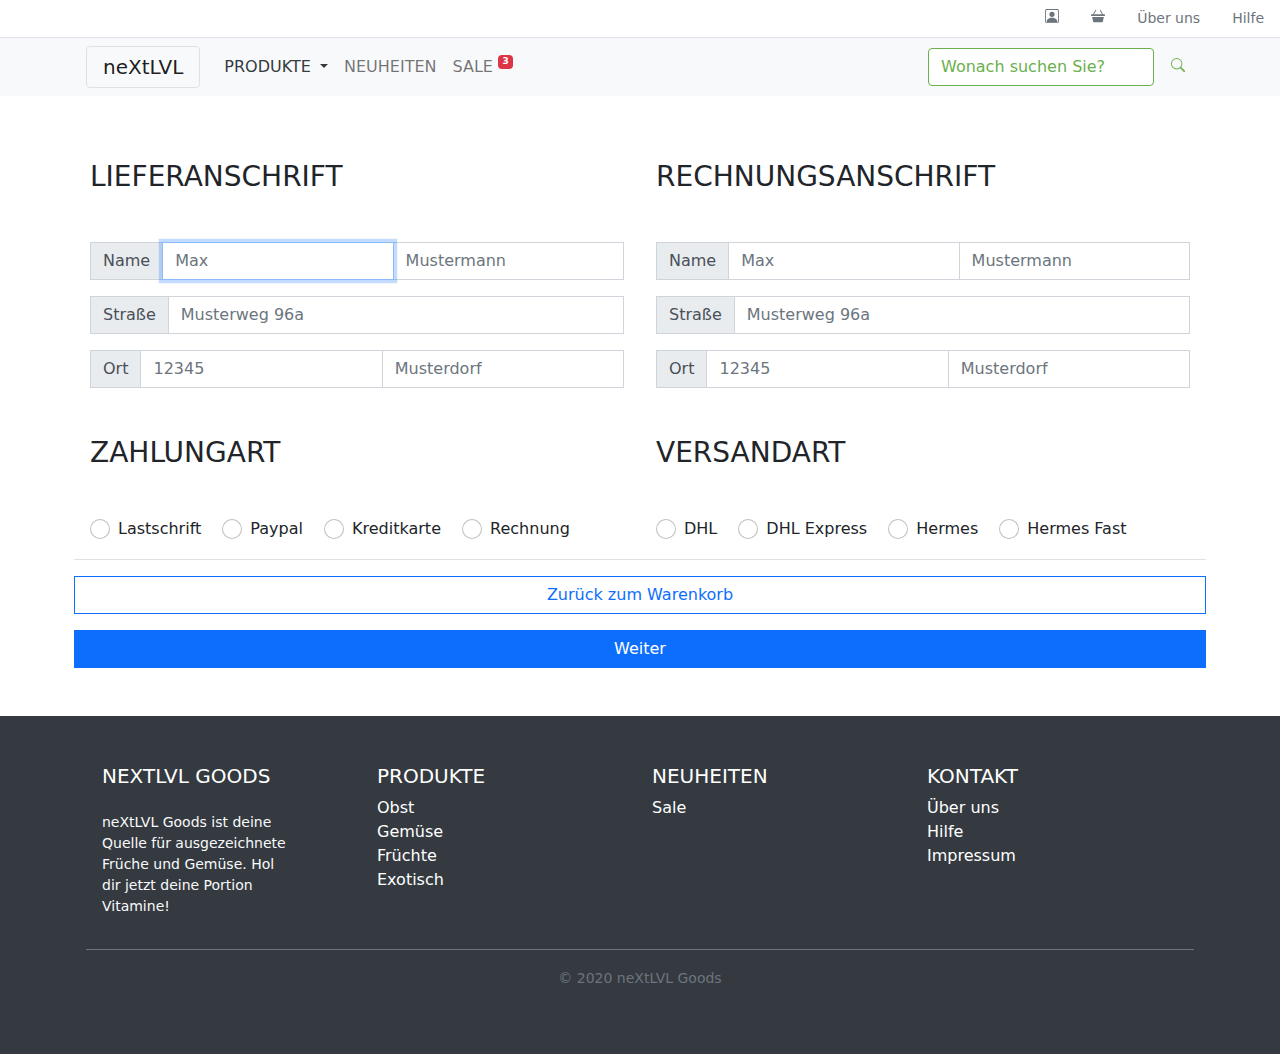
==== commit c7dd2cf0: "Update bestellUebersicht.html" ====
--- a/bestellUebersicht.html
+++ b/bestellUebersicht.html
@@ -139,27 +139,27 @@
 
                     <h2 class="h3 my-5 text-uppercase">Versandart</h2>
                     <div class="form-check form-check-inline">
-                        <input class="form-check-input" type="radio" name="inlineRadioOptions" id="shipping" name="shipping[]" value="DHL">
-                        <label class="form-check-label" for="shipping">DHL</label>
-                    </div>
-                    <div class="form-check form-check-inline">
-                        <input class="form-check-input" type="radio" name="inlineRadioOptions" id="shipping" name="shipping[]" value="DHL Express">
-                        <label class="form-check-label" for="shipping">DHL Express</label>
-                    </div>
-                    <div class="form-check form-check-inline">
-                        <input class="form-check-input" type="radio" name="inlineRadioOptions" id="shipping" name="shipping[]" value="Hermes">
-                        <label class="form-check-label" for="shipping">Hermes</label>
-                    </div>
-                    <div class="form-check form-check-inline">
-                        <input class="form-check-input" type="radio" name="inlineRadioOptions" id="shipping" name="shipping[]" value="Hermes Fast">
-                        <label class="form-check-label" for="shipping">Hermes Fast</label>
+                        <input class="form-check-input" type="radio" id="shipping" name="shipping[]" value="DHL">
+                        <label class="form-check-label" for="inlineRadio5">DHL</label>
+                    </div>
+                    <div class="form-check form-check-inline">
+                        <input class="form-check-input" type="radio" id="shipping" name="shipping[]" value="DHL Express">
+                        <label class="form-check-label" for="inlineRadio6">DHL Express</label>
+                    </div>
+                    <div class="form-check form-check-inline">
+                        <input class="form-check-input" type="radio" id="shipping" name="shipping[]" value="Hermes">
+                        <label class="form-check-label" for="inlineRadio7">Hermes</label>
+                    </div>
+                    <div class="form-check form-check-inline">
+                        <input class="form-check-input" type="radio" id="shipping" name="shipping[]" value="Hermes Fast">
+                        <label class="form-check-label" for="inlineRadio8">Hermes Fast</label>
                     </div>
                 </div>
 
-            </div>
-
-            <button class="btn btn-outline-primary mt-3 rounded-0" id="backToChart" onclick="location.href='./warenkorb/inhalt.html'"> Zurück zum Warenkorb</button>
-            <input class="btn btn-primary mt-3 rounded-0 float-right" type="submit" value="Weiter">
+                <button class="btn btn-outline-primary mt-3 rounded-0" id="backToChart" onclick="location.href='./warenkorb/inhalt.html'"> Zurück zum Warenkorb</button>
+                <input class="btn btn-primary mt-3 rounded-0 float-right" type="submit" value="Weiter">
+            
+            </div>
 
         </form>
     </div>
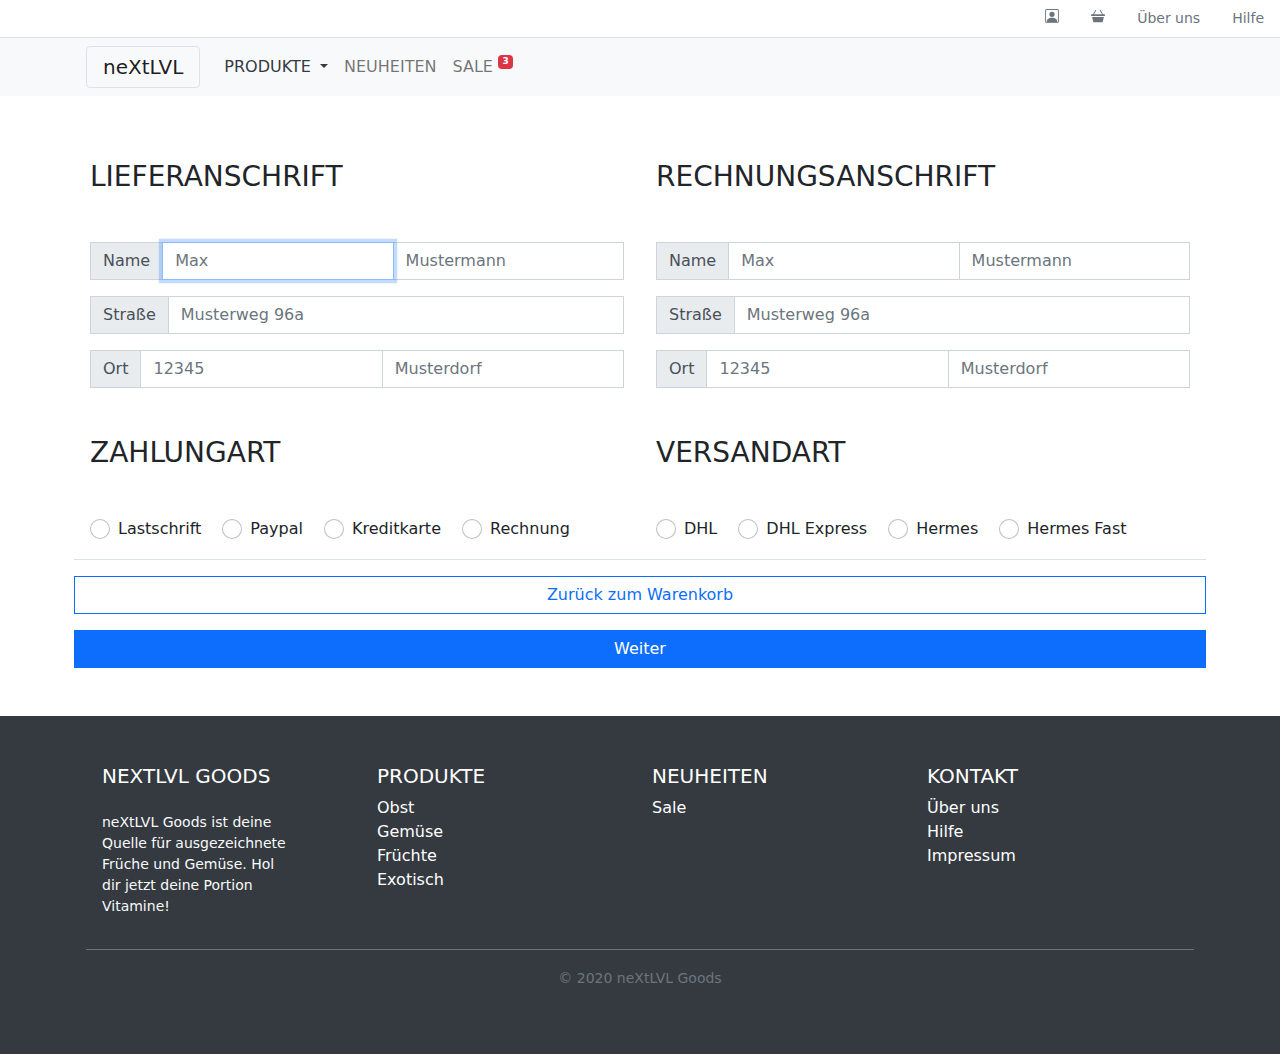
==== commit 2ea1dc03: "Suche auf allen Seiten entfernt" ====
--- a/bestellUebersicht.html
+++ b/bestellUebersicht.html
@@ -48,6 +48,10 @@
                             Produkte
                         </a>
                         <ul class="dropdown-menu" aria-labelledby="navbarDropdown">
+                            <li><a class="dropdown-item" href="produkte.php">Alle Produkte</a></li>
+                            <li>
+                                <hr class="dropdown-divider">
+                            </li>
                             <li><a class="dropdown-item" href="produkte.php#obst">Obst</a></li>
                             <li><a class="dropdown-item" href="produkte.php#gemuese">Gemüse</a></li>
                             <li><a class="dropdown-item" href="produkte.php#fruechte">Früchte</a></li>
@@ -61,17 +65,6 @@
                         <a class="nav-link" href="produkte/sale.html">SALE <sup><span class="badge bg-danger align-text-top" title="3 Produkte befindet sich im Sale!">3</span></sup></a>
                     </li>
                 </ul>
-                <form class="d-flex">
-                    <input type="text" class="form-control form-text-success form-border-next-green" placeholder="Wonach suchen Sie?" aria-label="Wonach suchen Sie?" aria-describedby="basic-addon2">
-                    <span class="btn-group-vertical ml-2" id="basic-addon2">
-                        <button type="button" class="btn btn-sm">
-                            <svg width="1em" height="1em" viewBox="0 0 16 16" class="bi bi-search icon-unset" style="color: 6ab04c;" fill="currentColor" xmlns="http://www.w3.org/2000/svg">
-                                <path fill-rule="evenodd" d="M10.442 10.442a1 1 0 0 1 1.415 0l3.85 3.85a1 1 0 0 1-1.414 1.415l-3.85-3.85a1 1 0 0 1 0-1.415z" />
-                                <path fill-rule="evenodd" d="M6.5 12a5.5 5.5 0 1 0 0-11 5.5 5.5 0 0 0 0 11zM13 6.5a6.5 6.5 0 1 1-13 0 6.5 6.5 0 0 1 13 0z" />
-                            </svg>
-                        </button>
-                    </span>
-                </form>
             </div>
         </div>
     </nav>
@@ -158,7 +151,7 @@
 
                 <button class="btn btn-outline-primary mt-3 rounded-0" id="backToChart" onclick="location.href='./warenkorb/inhalt.html'"> Zurück zum Warenkorb</button>
                 <input class="btn btn-primary mt-3 rounded-0 float-right" type="submit" value="Weiter">
-            
+
             </div>
 
         </form>
--- a/css/next.min.css
+++ b/css/next.min.css
@@ -1,2 +1,2 @@
-.icon-unset{vertical-align:unset !important}.form-text-success::-webkit-input-placeholder{color:#6ab04c !important}.form-text-success:-ms-input-placeholder{color:#6ab04c !important}.form-text-success::-ms-input-placeholder{color:#6ab04c !important}.form-text-success::placeholder{color:#6ab04c !important}.form-border-next-green{border:1px solid #6ab04c}.next-bg-green{background-color:#6ab04c}.next-bg-lime{background-color:#2ecc71}.next-bg-orange{background-color:#f0932b}.next-bg-red{background-color:#eb4d4b}.container-main{margin:0 auto;max-width:calc(100% - 3rem)}.text-shadow{text-shadow:1px 1px rgba(0,0,0,0.35)}.input-number-arrows-none::-webkit-outer-spin-button,.input-number-arrows-none::-webkit-inner-spin-button{-webkit-appearance:none;margin:0}.input-number-arrows-none{-moz-appearance:textfield}
+.input-number-arrows-none::-webkit-outer-spin-button,.input-number-arrows-none::-webkit-inner-spin-button{-webkit-appearance:none;margin:0}.input-number-arrows-none{-moz-appearance:textfield}.footer-gradient{background:#141e30;background:-webkit-gradient(linear, left top, right top, from(#243b55), to(#141e30));background:linear-gradient(to right, #243b55, #141e30)}.footer-secondary{color:#d9d9d9}.icon-unset{vertical-align:unset !important}.text-shadow{text-shadow:1px 1px rgba(0,0,0,0.35)}.sale-gradient{background:#cb2d3e;background:-webkit-gradient(linear, left top, right top, from(#ef473a), to(#cb2d3e));background:linear-gradient(to right, #ef473a, #cb2d3e)}.bg-obst{background:#F7971E}.bg-gemuese{background:#6ab04c}.bg-fruechte{background:#f15f79}.bg-exotisch{background:#6e48aa}
 /*# sourceMappingURL=next.min.css.map */